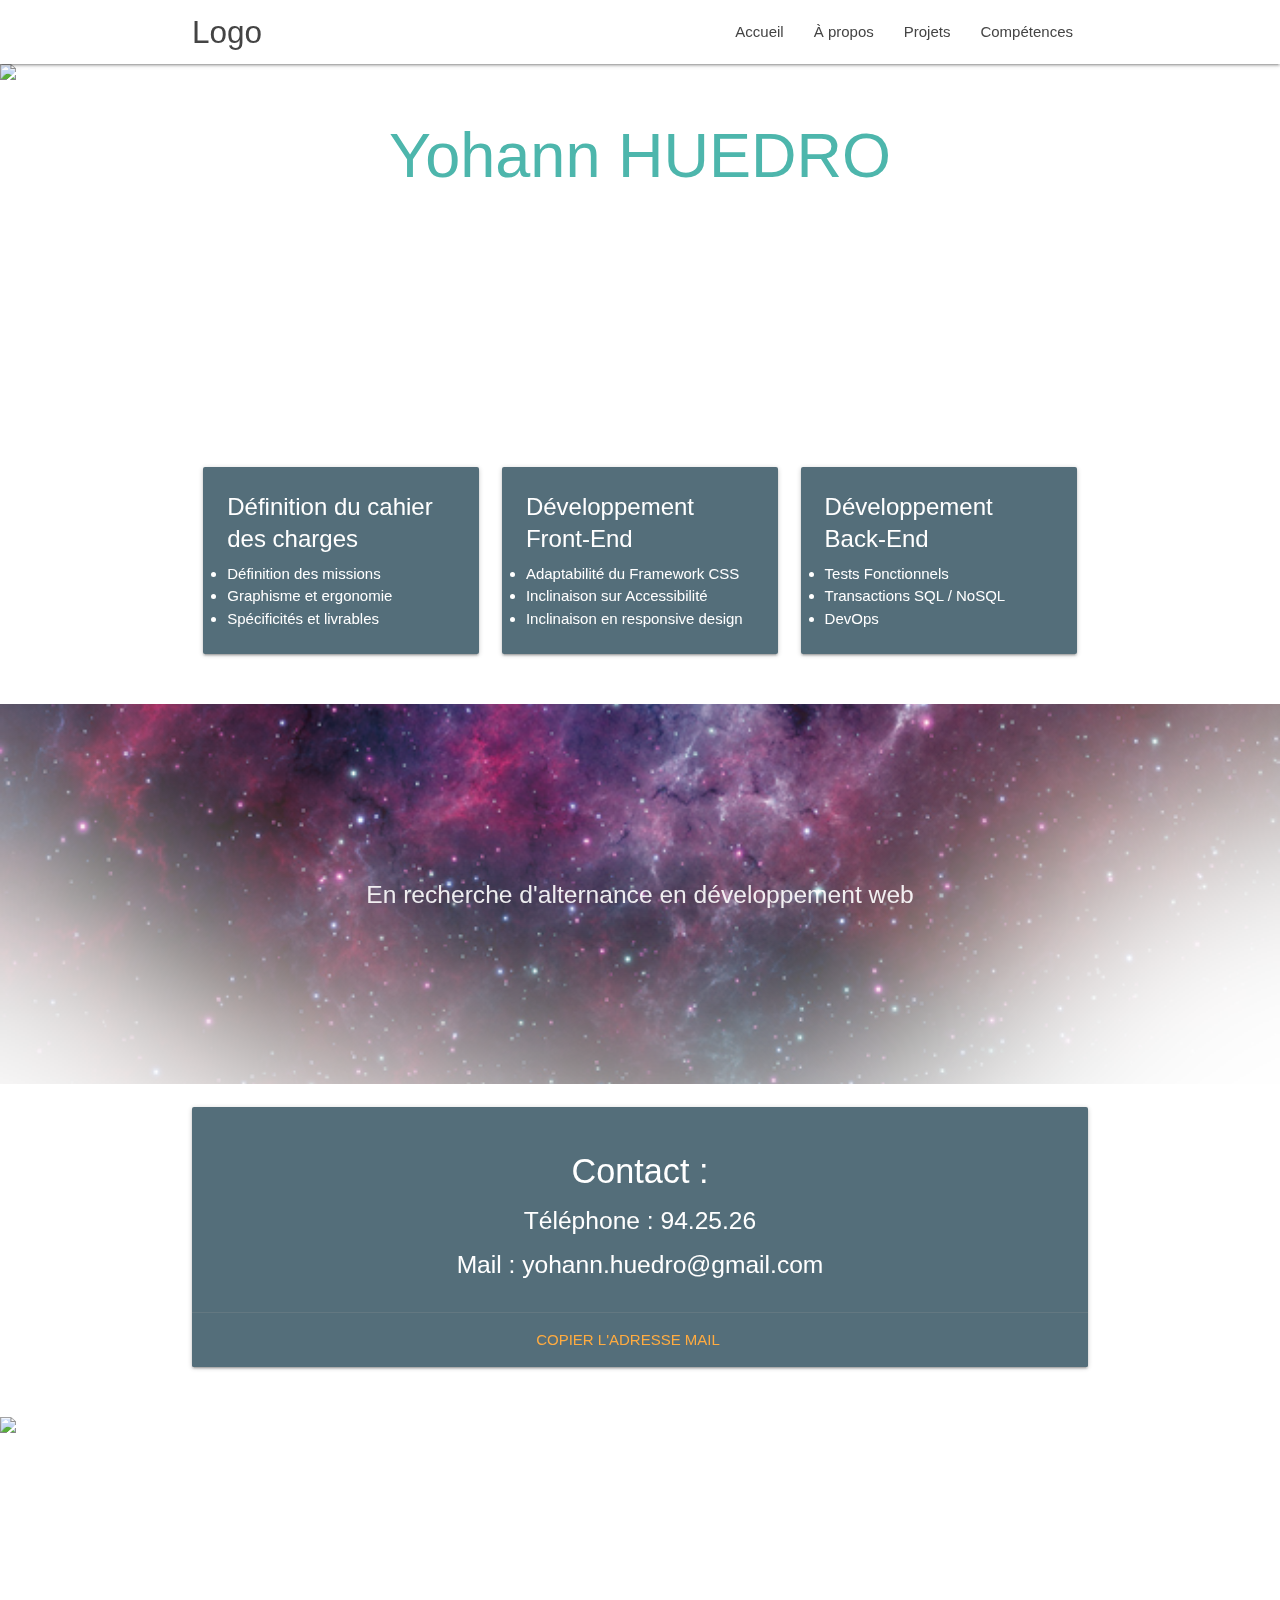
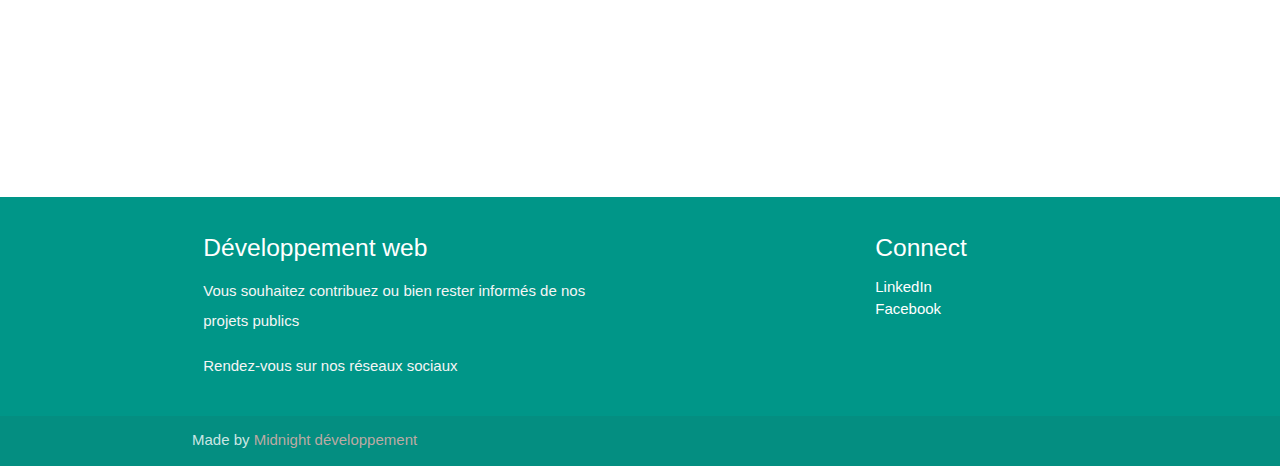
==== about.html @ 97e0f357 "1st commit" ====
<!DOCTYPE html>
<html lang="en">
<head>
  <meta http-equiv="Content-Type" content="text/html; charset=UTF-8"/>
  <meta name="viewport" content="width=device-width, initial-scale=1"/>
  <title>Portfolio Yohann HUEDRO</title>

  <!-- CSS  -->
  <link href="https://fonts.googleapis.com/icon?family=Material+Icons" rel="stylesheet">
  <link href="css/materialize.css" type="text/css" rel="stylesheet" media="screen,projection"/>
  <link href="css/style.css" type="text/css" rel="stylesheet" media="screen,projection"/>
</head>
<body>
  <nav class="white" role="navigation">
    <div class="nav-wrapper container">
      <a id="logo-container" href="#" class="brand-logo">Logo</a>

      <ul class="right hide-on-med-and-down">
        <li><a href="./index.html">Accueil</a></li>
        <li><a href="./about.html">À propos</a></li>
        <li><a href="./projet.html">Projets</a></li>
        <li><a href="./competences.html">Compétences</a></li>


      </ul>

      <ul id="nav-mobile" class="sidenav">
        <li><a href="./index.html">Accueil</a></li>
        <li><a href="./about.html">À propos</a></li>
        <li><a href="./projet.html">Projets</a></li>
        <li><a href="./competences.html">Compétences</a></li>
  

      </ul>
 
      <a href="#" data-target="nav-mobile" class="sidenav-trigger"><i class="material-icons">menu</i></a>
      
    </div>
  </nav>

  <div id="index-banner" class="parallax-container">
    <div class="section no-pad-bot">
      <div class="container">
        <br><br>
        <h1 class="header center teal-text text-lighten-2">Yohann HUEDRO </h1>
        <div class="row center">
          <h5 class="header col s12 light">A propos</h5>
        </div>
       
        <br><br>

      </div>
    </div>
    <div class="parallax"><img src="background1.jpg" alt="Unsplashed background img 1"></div>
  </div>


  <div class="container">
    <div class="section">

      <!--   Icon Section   -->
      <div class="row">
        <div class="col s12 m4">
            <div class="card blue-grey darken-1">
              <div class="card-content white-text">
                <span class="card-title">Définition du cahier des charges</span>
                <li>Définition des missions</li>
                <li>Graphisme et ergonomie</li>
                <li>Spécificités et livrables</li>
              </div>
              
            </div>
          </div>
        <div class="col s12 m4">
          <div class="card blue-grey darken-1">
            <div class="card-content white-text">
              <span class="card-title">Développement Front-End</span>
              <li>Adaptabilité du Framework CSS</li>
              <li>Inclinaison sur Accessibilité</li>
              <li>Inclinaison en responsive design</li>
            </div>
    
          </div>
        </div>
        <div class="col s12 m4">
            <div class="card blue-grey darken-1">
              <div class="card-content white-text">
                <span class="card-title">Développement Back-End</span>
                <li>Tests Fonctionnels</li>
                <li>Transactions SQL / NoSQL</li>
                <li>DevOps</li>
              </div>
   
            </div>
          </div>

      </div>

    </div>
  </div>


  <div class="parallax-container valign-wrapper">
    <div class="section no-pad-bot">
      <div class="container">
        <div class="row center">
          <h5 class="header col s12 light">En recherche d'alternance en développement web</h5>
        </div>
      </div>
    </div>
    <div class="parallax"><img src="background2.jpg" alt="Unsplashed background img 2"></div>
  </div>

  <div class="container">
    <div class="section">

      <div class="row">
        <div class="">
          <div class="card blue-grey darken-1">
            <div class="card-content white-text center">
              <h4 class="center card-header">Contact :</h4>
             
                <h5> Téléphone : 94.25.26</h5>
                <h5> Mail : yohann.huedro@gmail.com</h5>
              
            </div>
            <div class="card-action center">
              <a href="mailto:yohann.huedro@gmail.com">Copier l'adresse mail</a>
           
            </div>
          </div>
        </div>
        
      </div>

    </div>
  </div>


  <div class="parallax-container valign-wrapper">
    <div class="section no-pad-bot">
      <div class="container">
        <div class="row center">
          <h5 class="header col s12 light">Nous travaillons principalement en mode projet</h5>
        </div>
      </div>
    </div>
    <div class="parallax"><img src="background3.jpg" alt="Unsplashed background img 3"></div>
  </div>

  <footer class="page-footer teal">
    <div class="container">
      <div class="row">
        <div class="col l6 s12">
          <h5 class="white-text">Développement web</h5>
          <p class="grey-text text-lighten-4">Vous souhaitez contribuez ou bien rester informés de nos projets publics</p>
          <p class="grey-text text-lighten-4">Rendez-vous sur nos réseaux sociaux </p>

        </div>
        <div class="col l3 s12">

        </div>
        <div class="col l3 s12">
          <h5 class="white-text">Connect</h5>
          <ul>
            <li><a class="white-text" href="#!">LinkedIn</a></li>
            <li><a class="white-text" href="#!">Facebook</a></li>

     
          </ul>
        </div>
      </div>
    </div>
    <div class="footer-copyright">
      <div class="container">
      Made by <a class="brown-text text-lighten-3" href="#">Midnight développement</a>
      </div>
    </div>
  </footer>


  <!--  Scripts-->
  <script src="https://code.jquery.com/jquery-2.1.1.min.js"></script>
  <script src="js/materialize.js"></script>
  <script src="js/init.js"></script>

  </body>
</html>
---- css/style.css ----
/* Custom Stylesheet */
/**
 * Use this file to override Materialize files so you can update
 * the core Materialize files in the future
 *
 * Made By MaterializeCSS.com
 */

nav ul a,
nav .brand-logo {
  color: #444;
}

p {
  line-height: 2rem;
}

.sidenav-trigger {
  color: #26a69a;
}

.parallax-container {
  min-height: 380px;
  line-height: 0;
  height: auto;
  color: rgba(255,255,255,.9);
}
  .parallax-container .section {
    width: 100%;
  }

@media only screen and (max-width : 992px) {
  .parallax-container .section {
    position: absolute;
    top: 40%;
  }
  #index-banner .section {
    top: 10%;
  }
  
}

@media only screen and (max-width : 600px) {
  #index-banner .section {
    top: 0;
  }
}

.icon-block {
  padding: 0 15px;
}
.icon-block .material-icons {
  font-size: inherit;
}

footer.page-footer {
  margin: 0;
}
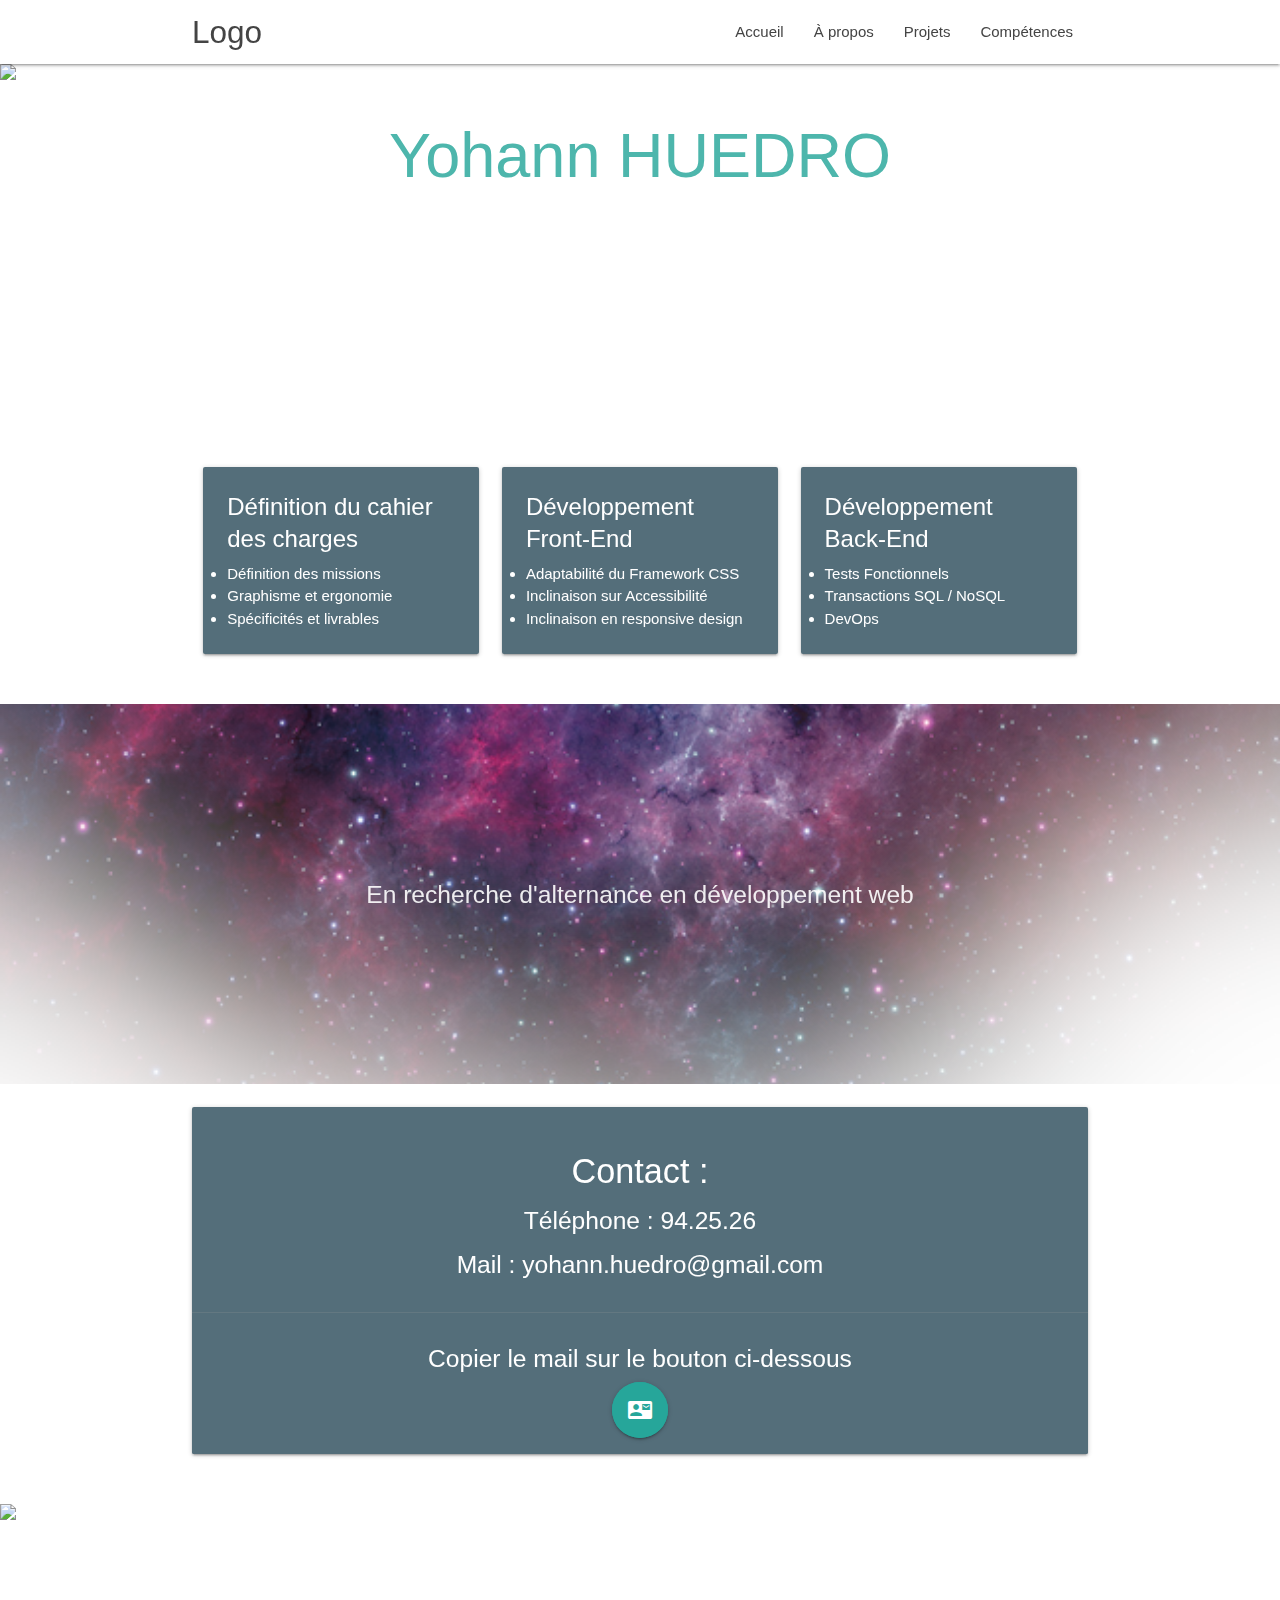
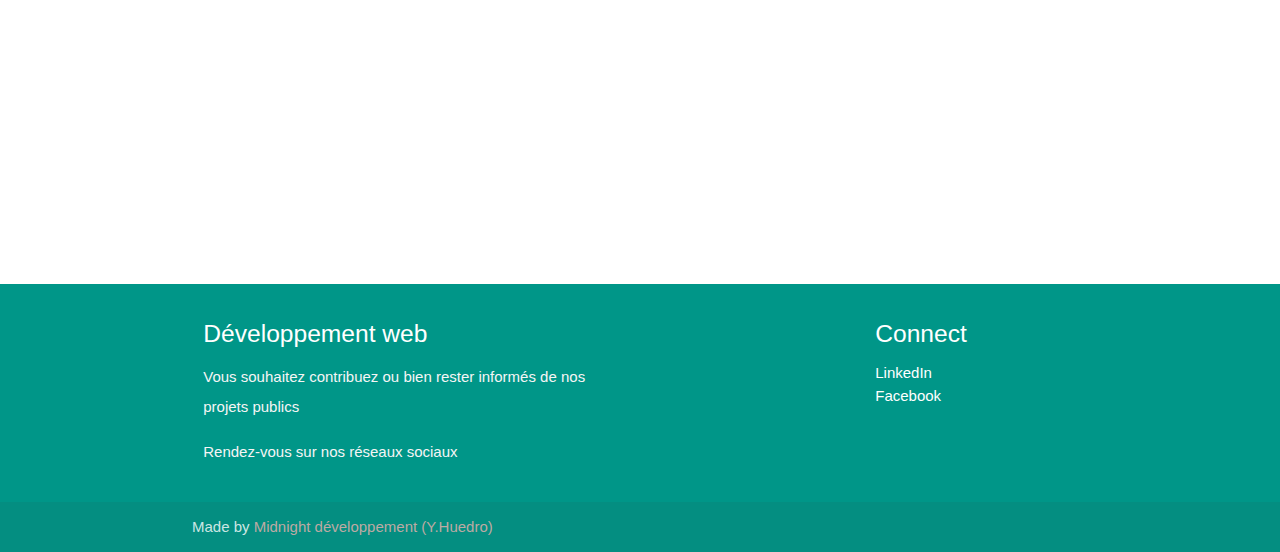
==== commit 37d5601b: "update css & links mail" ====
--- a/about.html
+++ b/about.html
@@ -125,7 +125,8 @@
               
             </div>
             <div class="card-action center">
-              <a href="mailto:yohann.huedro@gmail.com">Copier l'adresse mail</a>
+              <h5 class="white-text center inline">Copier le mail sur le bouton ci-dessous</h5>
+              <a class="btn-floating btn-large pulse inline" href="mailto:yohann.huedro@gmail.com"><i class="material-icons">contact_mail</i></a>
            
             </div>
           </div>
@@ -163,8 +164,8 @@
         <div class="col l3 s12">
           <h5 class="white-text">Connect</h5>
           <ul>
-            <li><a class="white-text" href="#!">LinkedIn</a></li>
-            <li><a class="white-text" href="#!">Facebook</a></li>
+            <li><a class="white-text" href="https://www.linkedin.com/in/yohann-huedro-5364a124b/">LinkedIn</a></li>
+            <li><a class="white-text" href="https://www.facebook.com/yohann.huedro">Facebook</a></li>
 
      
           </ul>
@@ -173,7 +174,7 @@
     </div>
     <div class="footer-copyright">
       <div class="container">
-      Made by <a class="brown-text text-lighten-3" href="#">Midnight développement</a>
+        Made by <a class="brown-text text-lighten-3" href="#">Midnight développement (Y.Huedro)</a>
       </div>
     </div>
   </footer>
--- a/css/style.css
+++ b/css/style.css
@@ -57,3 +57,10 @@
   margin: 0;
 }
 
+.h200p{
+  height: 200px!important;
+}
+
+.mt36p{
+  margin-top: 36px!important;
+}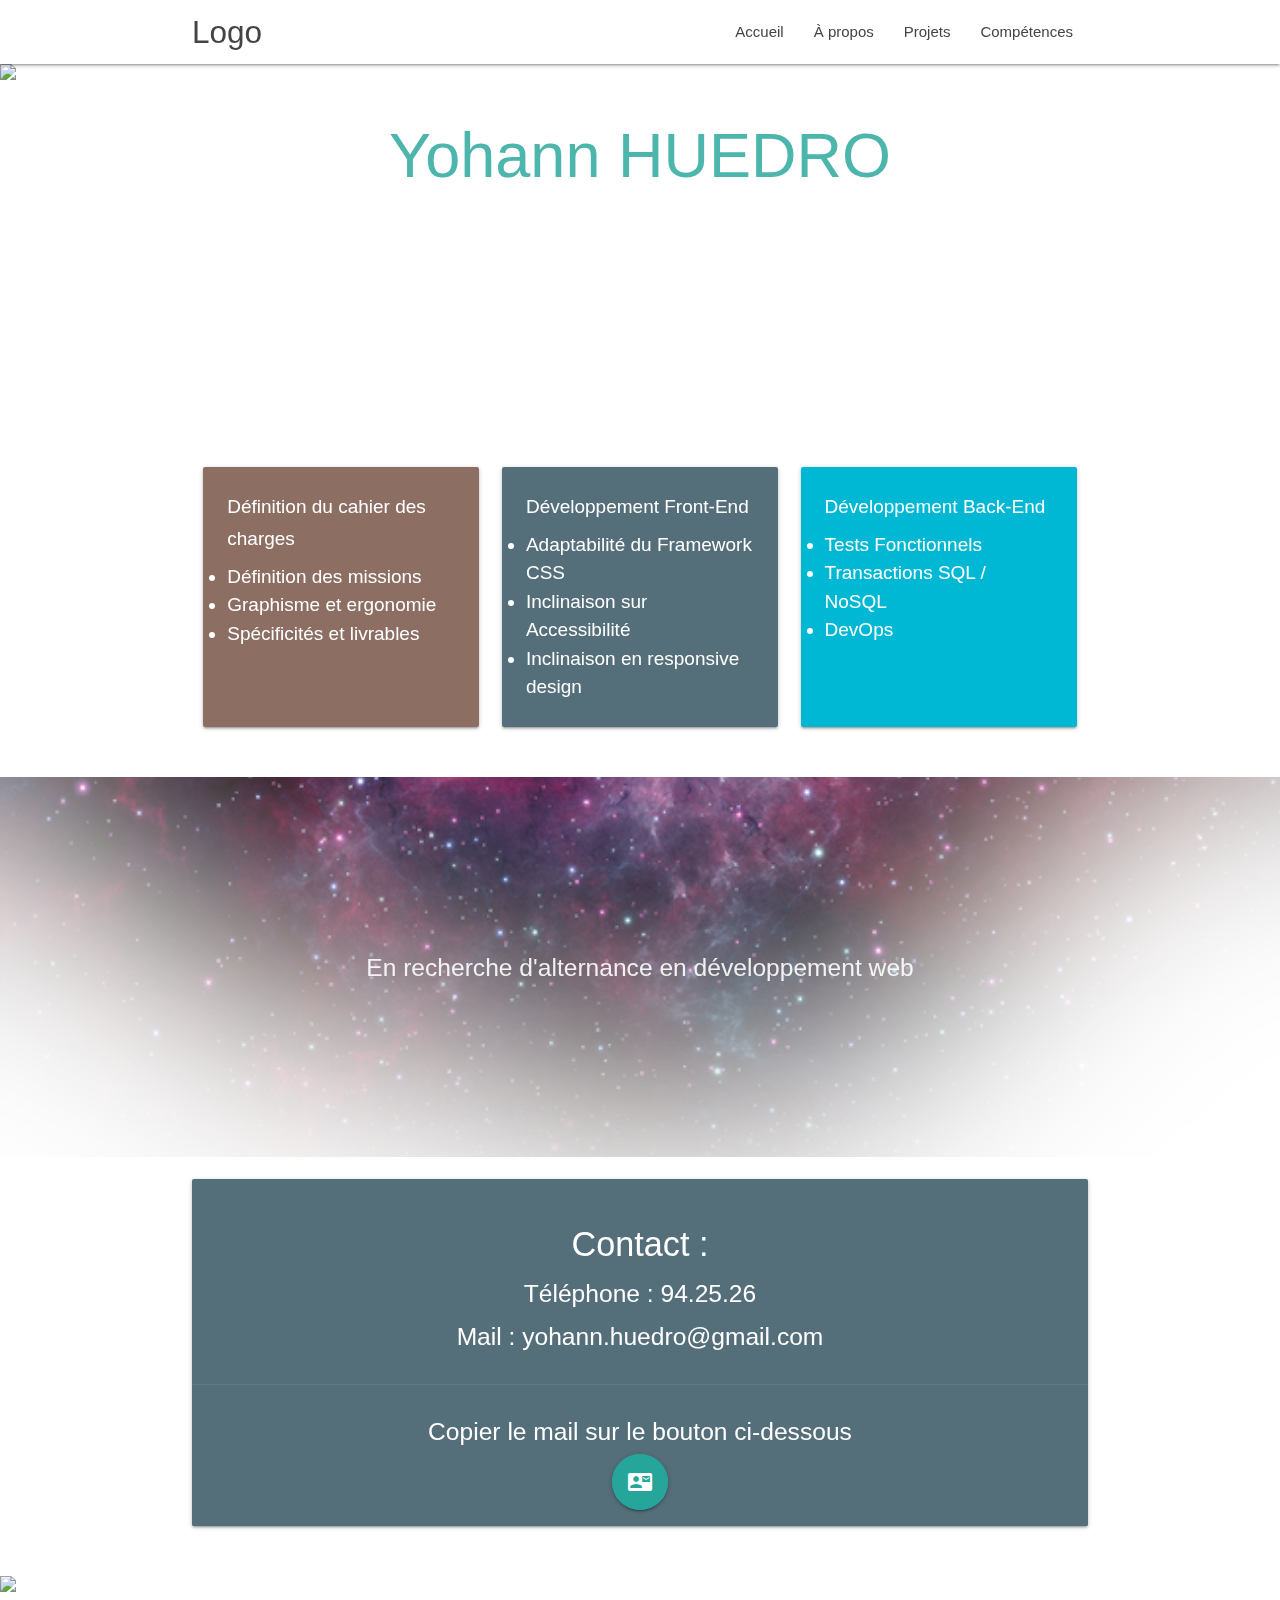
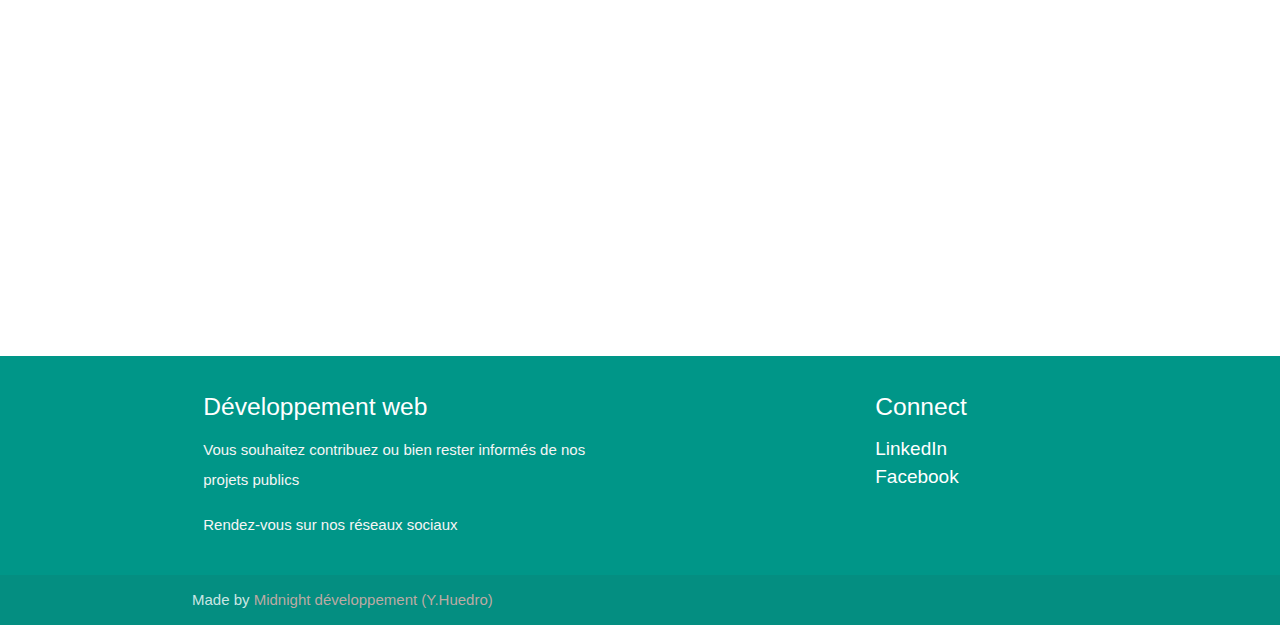
==== commit 41c74ccb: "update : css change colors" ====
--- a/about.html
+++ b/about.html
@@ -61,8 +61,8 @@
       <!--   Icon Section   -->
       <div class="row">
         <div class="col s12 m4">
-            <div class="card blue-grey darken-1">
-              <div class="card-content white-text">
+            <div class="card  brown lighten-1">
+              <div class="card-content white-text h260p">
                 <span class="card-title">Définition du cahier des charges</span>
                 <li>Définition des missions</li>
                 <li>Graphisme et ergonomie</li>
@@ -73,7 +73,7 @@
           </div>
         <div class="col s12 m4">
           <div class="card blue-grey darken-1">
-            <div class="card-content white-text">
+            <div class="card-content white-text h260p ">
               <span class="card-title">Développement Front-End</span>
               <li>Adaptabilité du Framework CSS</li>
               <li>Inclinaison sur Accessibilité</li>
@@ -83,8 +83,8 @@
           </div>
         </div>
         <div class="col s12 m4">
-            <div class="card blue-grey darken-1">
-              <div class="card-content white-text">
+            <div class="card cyan accent-4">
+              <div class="card-content white-text h260p">
                 <span class="card-title">Développement Back-End</span>
                 <li>Tests Fonctionnels</li>
                 <li>Transactions SQL / NoSQL</li>
--- a/css/style.css
+++ b/css/style.css
@@ -63,4 +63,12 @@
 
 .mt36p{
   margin-top: 36px!important;
+}
+
+.h260p{
+  height: 260px!important;
+}
+
+.card-title,li{
+  font-size: 19px!important;
 }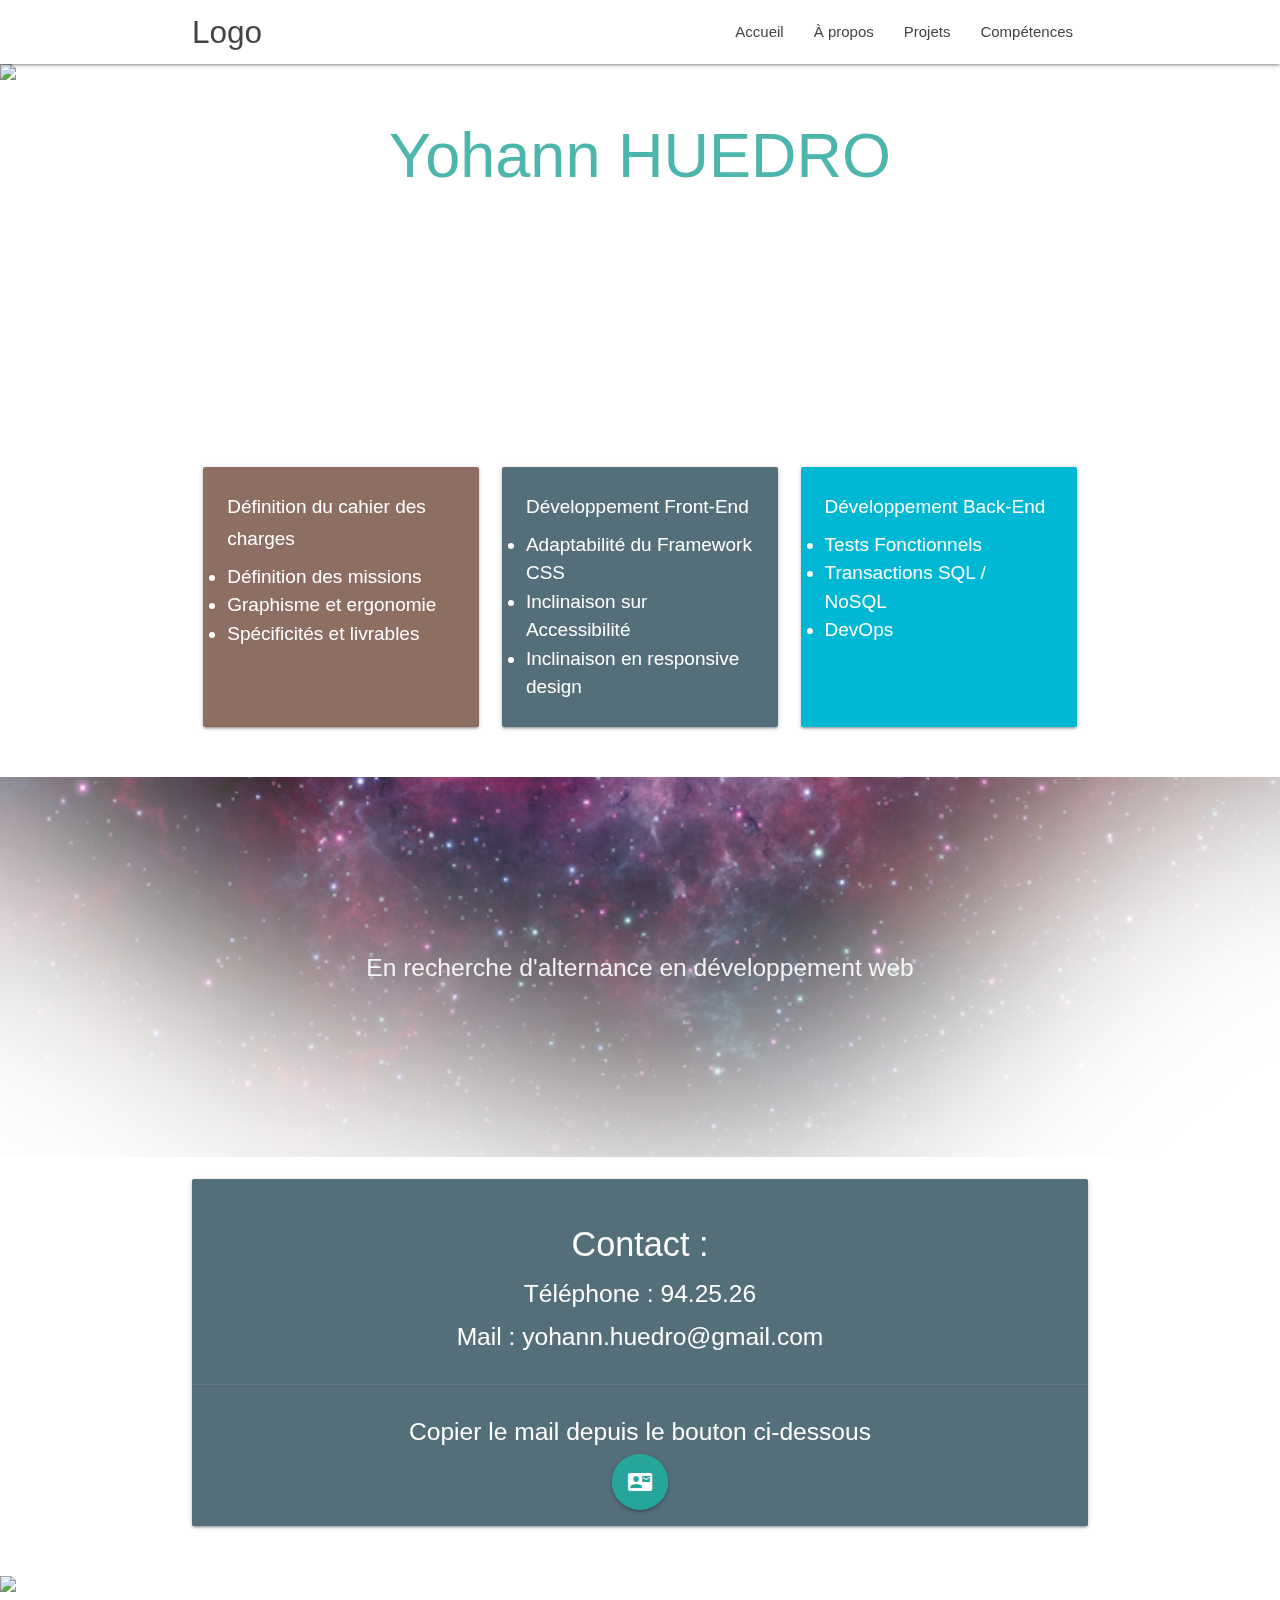
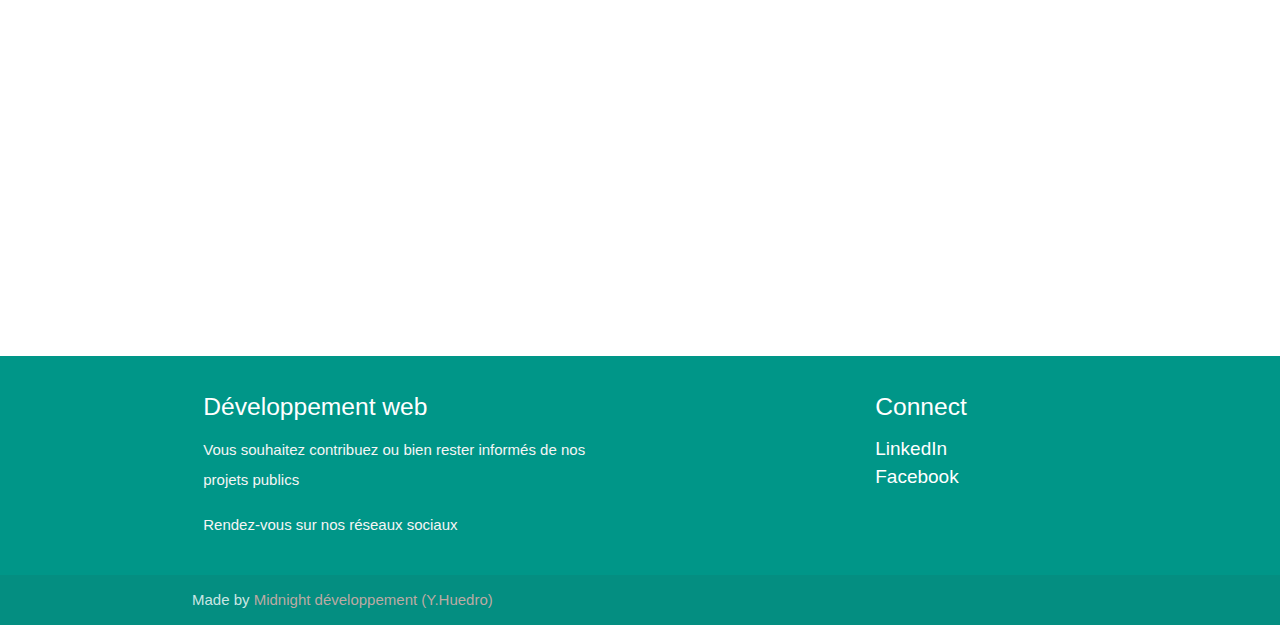
==== commit 4d838a45: "update : mail notations" ====
--- a/about.html
+++ b/about.html
@@ -125,7 +125,7 @@
               
             </div>
             <div class="card-action center">
-              <h5 class="white-text center inline">Copier le mail sur le bouton ci-dessous</h5>
+              <h5 class="white-text center inline">Copier le mail depuis le bouton ci-dessous</h5>
               <a class="btn-floating btn-large pulse inline" href="mailto:yohann.huedro@gmail.com"><i class="material-icons">contact_mail</i></a>
            
             </div>
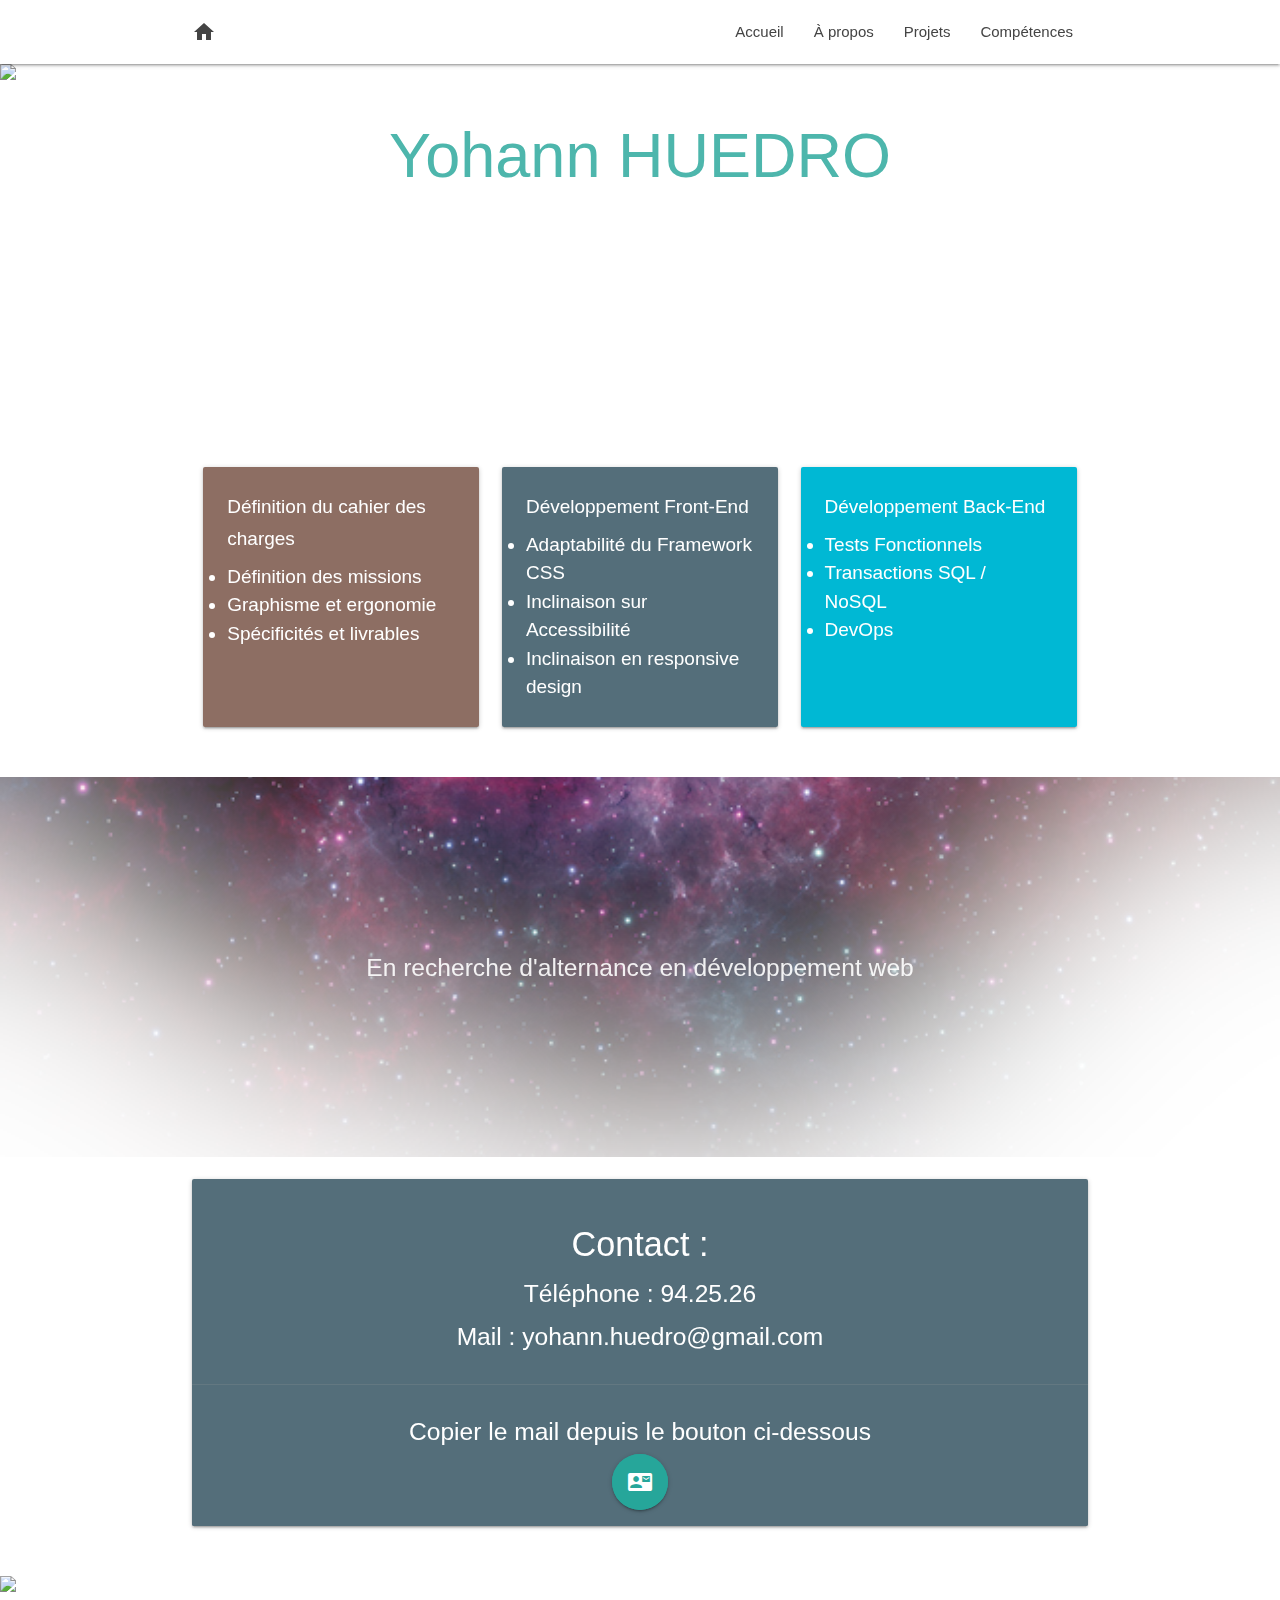
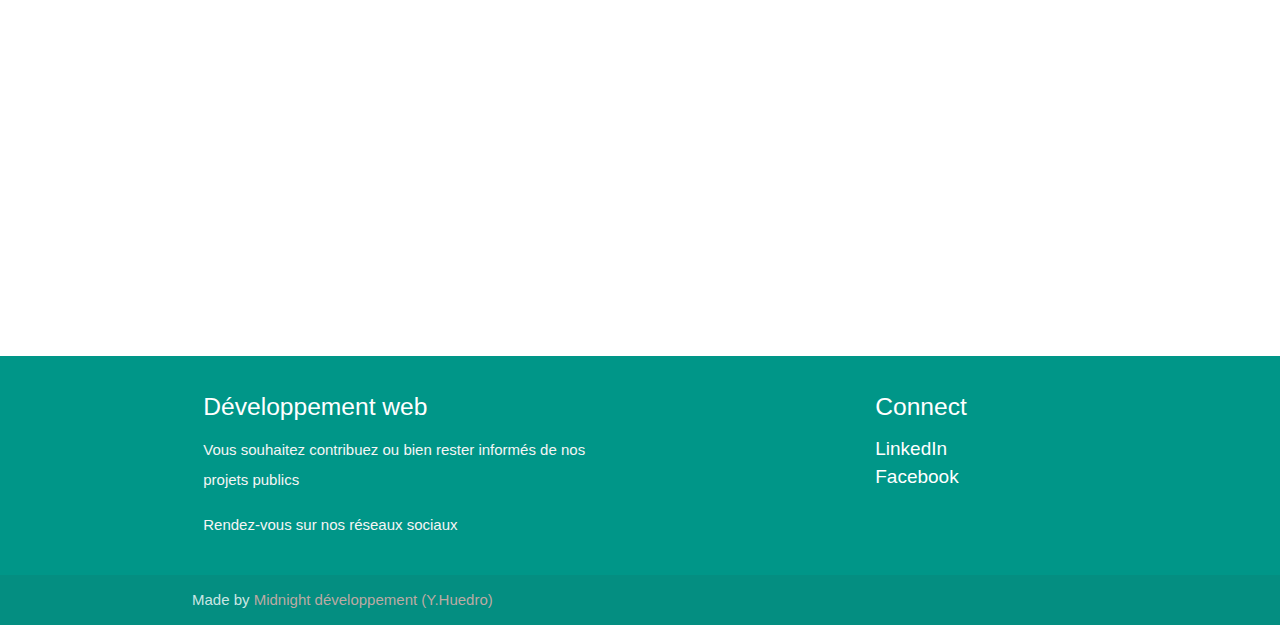
==== commit 262950b3: "update : add home logo" ====
--- a/about.html
+++ b/about.html
@@ -13,7 +13,7 @@
 <body>
   <nav class="white" role="navigation">
     <div class="nav-wrapper container">
-      <a id="logo-container" href="#" class="brand-logo">Logo</a>
+      <a id="logo-container" href="#" class="brand-logo"><i class="material-icons">home</i></a>
 
       <ul class="right hide-on-med-and-down">
         <li><a href="./index.html">Accueil</a></li>
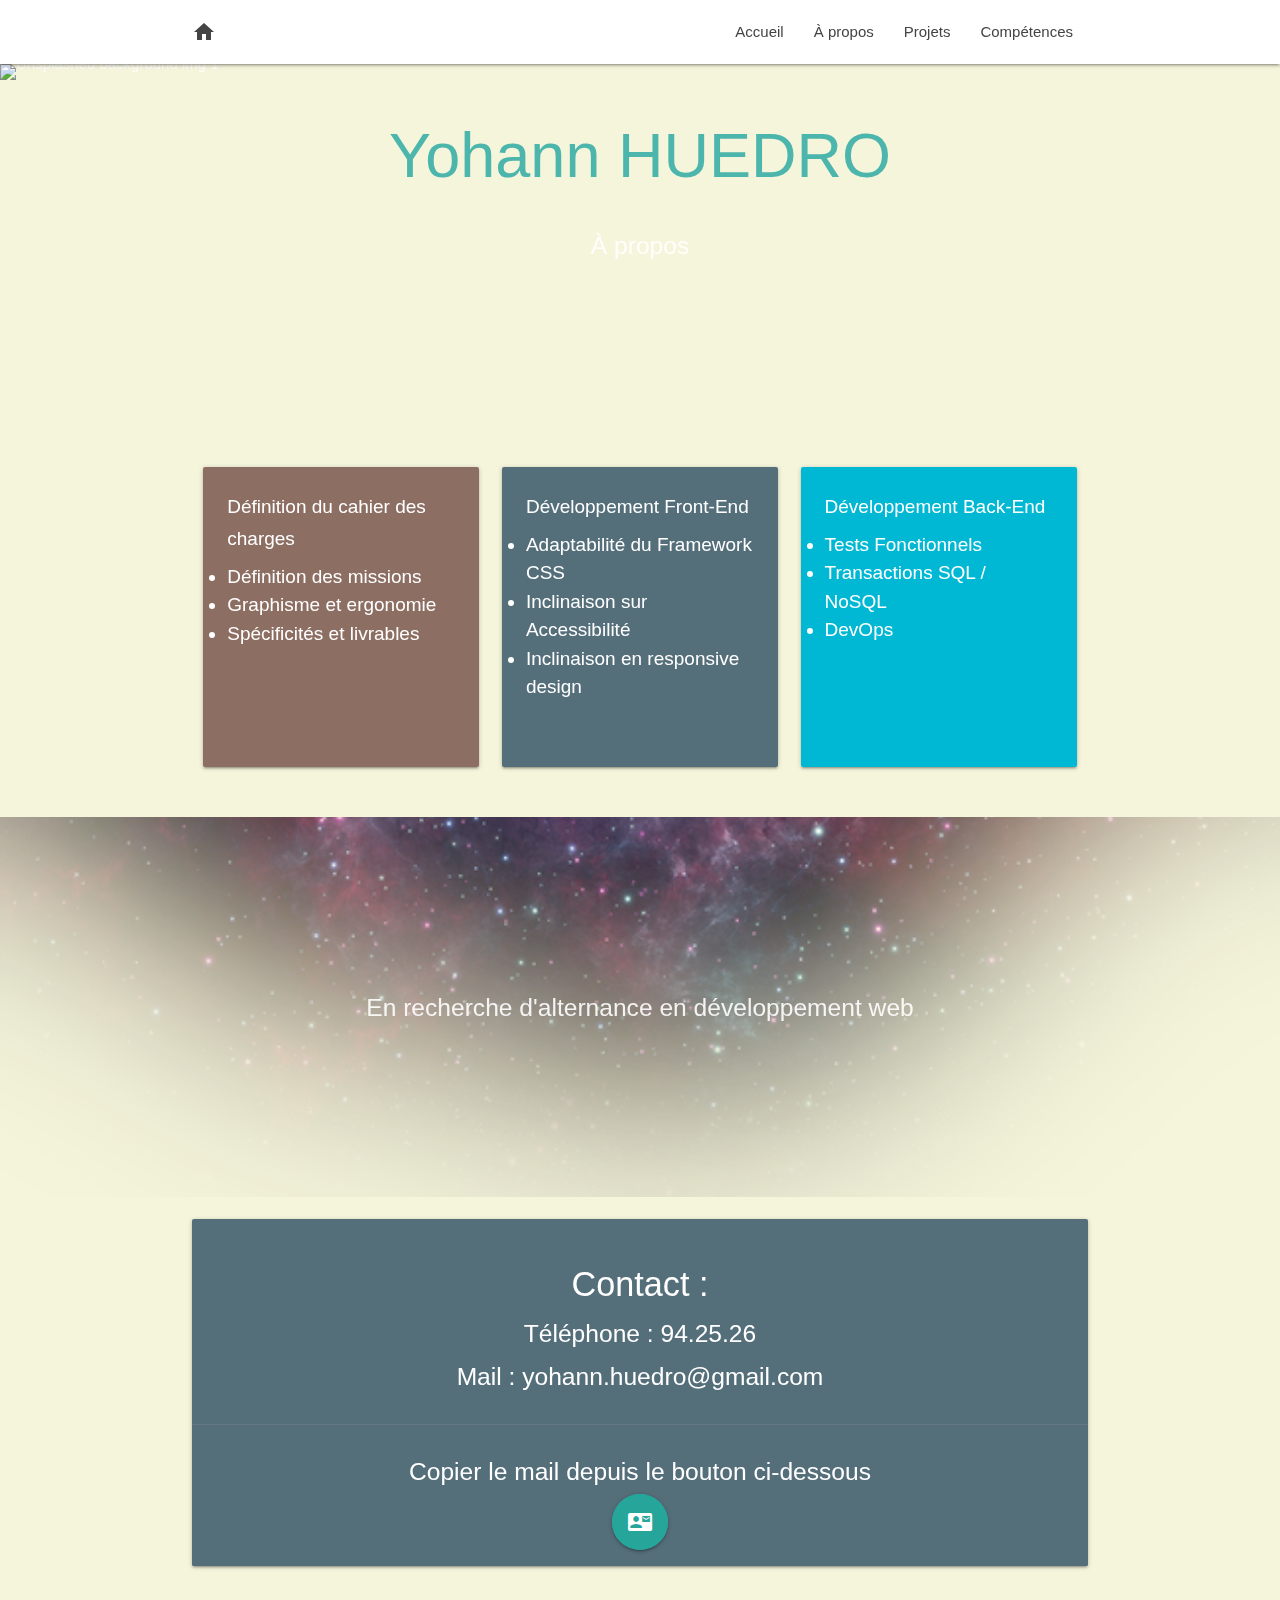
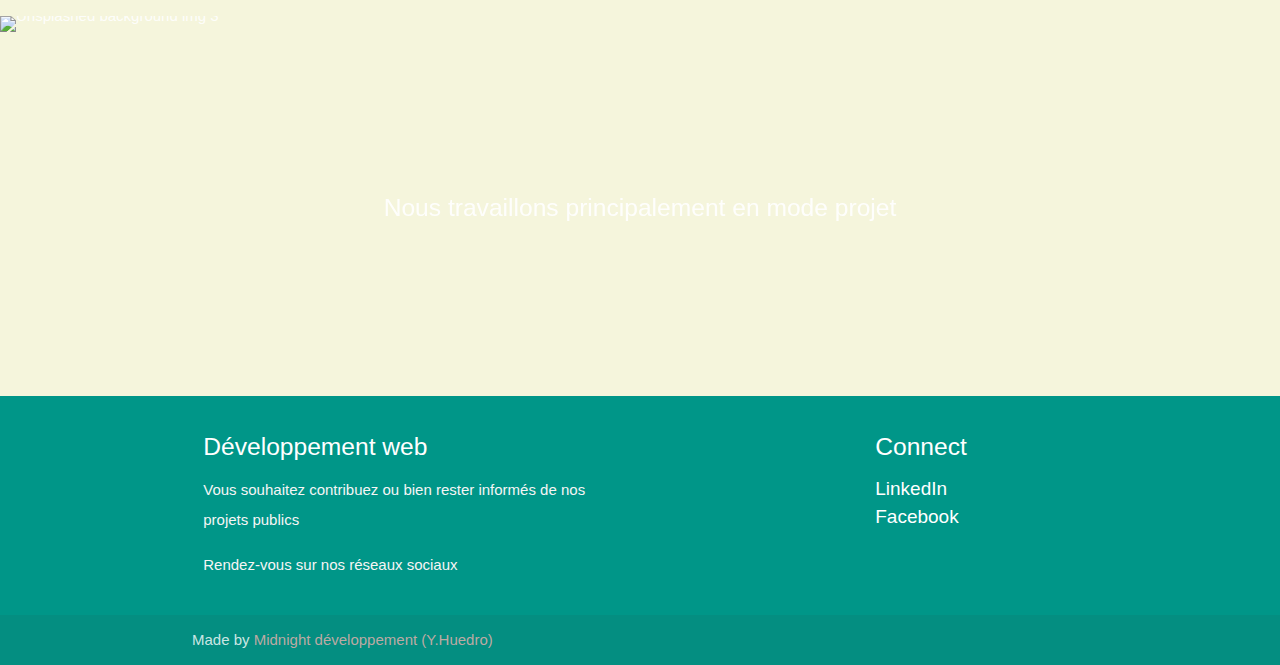
==== commit 677cad01: "update" ====
--- a/about.html
+++ b/about.html
@@ -44,7 +44,7 @@
         <br><br>
         <h1 class="header center teal-text text-lighten-2">Yohann HUEDRO </h1>
         <div class="row center">
-          <h5 class="header col s12 light">A propos</h5>
+          <h5 class="header col s12 light">À propos</h5>
         </div>
        
         <br><br>
@@ -167,7 +167,6 @@
             <li><a class="white-text" href="https://www.linkedin.com/in/yohann-huedro-5364a124b/">LinkedIn</a></li>
             <li><a class="white-text" href="https://www.facebook.com/yohann.huedro">Facebook</a></li>
 
-     
           </ul>
         </div>
       </div>
--- a/css/style.css
+++ b/css/style.css
@@ -5,6 +5,10 @@
  *
  * Made By MaterializeCSS.com
  */
+
+body{
+  background-color: beige;
+}
 
 nav ul a,
 nav .brand-logo {
@@ -66,9 +70,9 @@
 }
 
 .h260p{
-  height: 260px!important;
+  height: 300px!important;
 }
 
 .card-title,li{
   font-size: 19px!important;
-}+}
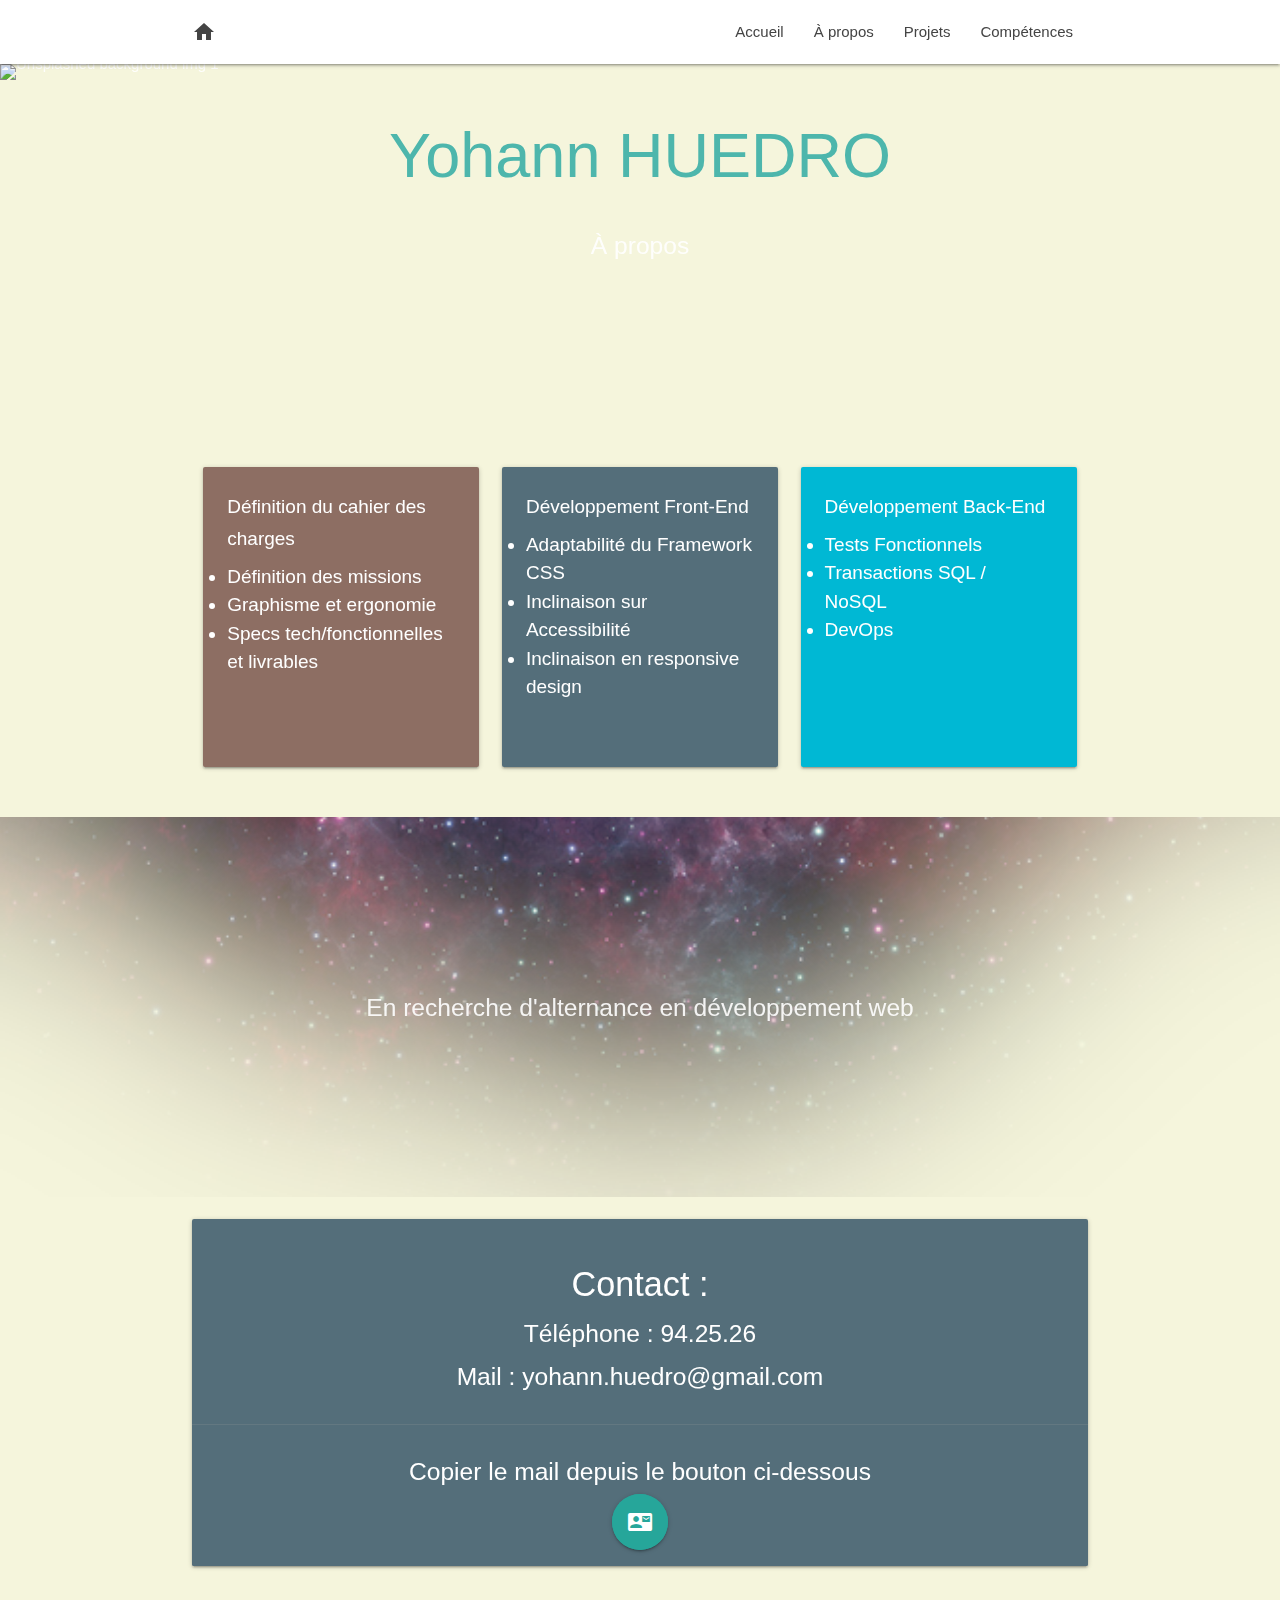
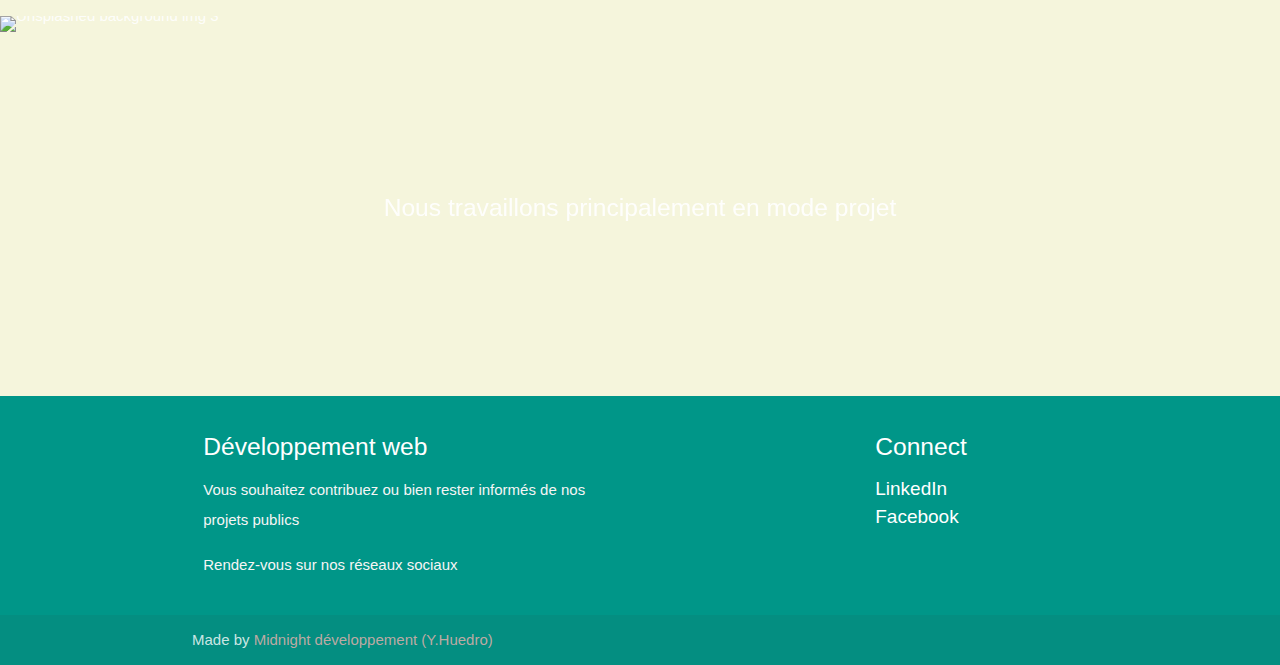
==== commit ad1543e6: "feat(ui:nt): labels modified" ====
--- a/about.html
+++ b/about.html
@@ -1,27 +1,26 @@
 <!DOCTYPE html>
 <html lang="en">
+
 <head>
-  <meta http-equiv="Content-Type" content="text/html; charset=UTF-8"/>
-  <meta name="viewport" content="width=device-width, initial-scale=1"/>
+  <meta http-equiv="Content-Type" content="text/html; charset=UTF-8" />
+  <meta name="viewport" content="width=device-width, initial-scale=1" />
   <title>Portfolio Yohann HUEDRO</title>
 
   <!-- CSS  -->
   <link href="https://fonts.googleapis.com/icon?family=Material+Icons" rel="stylesheet">
-  <link href="css/materialize.css" type="text/css" rel="stylesheet" media="screen,projection"/>
-  <link href="css/style.css" type="text/css" rel="stylesheet" media="screen,projection"/>
+  <link href="css/materialize.css" type="text/css" rel="stylesheet" media="screen,projection" />
+  <link href="css/style.css" type="text/css" rel="stylesheet" media="screen,projection" />
 </head>
+
 <body>
   <nav class="white" role="navigation">
     <div class="nav-wrapper container">
       <a id="logo-container" href="#" class="brand-logo"><i class="material-icons">home</i></a>
-
       <ul class="right hide-on-med-and-down">
         <li><a href="./index.html">Accueil</a></li>
         <li><a href="./about.html">À propos</a></li>
         <li><a href="./projet.html">Projets</a></li>
         <li><a href="./competences.html">Compétences</a></li>
-
-
       </ul>
 
       <ul id="nav-mobile" class="sidenav">
@@ -29,12 +28,8 @@
         <li><a href="./about.html">À propos</a></li>
         <li><a href="./projet.html">Projets</a></li>
         <li><a href="./competences.html">Compétences</a></li>
-  
-
       </ul>
- 
       <a href="#" data-target="nav-mobile" class="sidenav-trigger"><i class="material-icons">menu</i></a>
-      
     </div>
   </nav>
 
@@ -46,31 +41,26 @@
         <div class="row center">
           <h5 class="header col s12 light">À propos</h5>
         </div>
-       
         <br><br>
-
       </div>
     </div>
     <div class="parallax"><img src="background1.jpg" alt="Unsplashed background img 1"></div>
   </div>
-
-
   <div class="container">
     <div class="section">
 
       <!--   Icon Section   -->
       <div class="row">
         <div class="col s12 m4">
-            <div class="card  brown lighten-1">
-              <div class="card-content white-text h260p">
-                <span class="card-title">Définition du cahier des charges</span>
-                <li>Définition des missions</li>
-                <li>Graphisme et ergonomie</li>
-                <li>Spécificités et livrables</li>
-              </div>
-              
+          <div class="card  brown lighten-1">
+            <div class="card-content white-text h260p">
+              <span class="card-title">Définition du cahier des charges</span>
+              <li>Définition des missions</li>
+              <li>Graphisme et ergonomie</li>
+              <li>Specs tech/fonctionnelles et livrables</li>
             </div>
           </div>
+        </div>
         <div class="col s12 m4">
           <div class="card blue-grey darken-1">
             <div class="card-content white-text h260p ">
@@ -79,23 +69,19 @@
               <li>Inclinaison sur Accessibilité</li>
               <li>Inclinaison en responsive design</li>
             </div>
-    
           </div>
         </div>
         <div class="col s12 m4">
-            <div class="card cyan accent-4">
-              <div class="card-content white-text h260p">
-                <span class="card-title">Développement Back-End</span>
-                <li>Tests Fonctionnels</li>
-                <li>Transactions SQL / NoSQL</li>
-                <li>DevOps</li>
-              </div>
-   
+          <div class="card cyan accent-4">
+            <div class="card-content white-text h260p">
+              <span class="card-title">Développement Back-End</span>
+              <li>Tests Fonctionnels</li>
+              <li>Transactions SQL / NoSQL</li>
+              <li>DevOps</li>
             </div>
           </div>
-
+        </div>
       </div>
-
     </div>
   </div>
 
@@ -110,34 +96,26 @@
     </div>
     <div class="parallax"><img src="background2.jpg" alt="Unsplashed background img 2"></div>
   </div>
-
   <div class="container">
     <div class="section">
-
       <div class="row">
         <div class="">
           <div class="card blue-grey darken-1">
             <div class="card-content white-text center">
               <h4 class="center card-header">Contact :</h4>
-             
-                <h5> Téléphone : 94.25.26</h5>
-                <h5> Mail : yohann.huedro@gmail.com</h5>
-              
+              <h5> Téléphone : 94.25.26</h5>
+              <h5> Mail : yohann.huedro@gmail.com</h5>
             </div>
             <div class="card-action center">
               <h5 class="white-text center inline">Copier le mail depuis le bouton ci-dessous</h5>
-              <a class="btn-floating btn-large pulse inline" href="mailto:yohann.huedro@gmail.com"><i class="material-icons">contact_mail</i></a>
-           
+              <a class="btn-floating btn-large pulse inline" href="mailto:yohann.huedro@gmail.com"><i
+                  class="material-icons">contact_mail</i></a>
             </div>
           </div>
         </div>
-        
       </div>
-
     </div>
   </div>
-
-
   <div class="parallax-container valign-wrapper">
     <div class="section no-pad-bot">
       <div class="container">
@@ -148,25 +126,22 @@
     </div>
     <div class="parallax"><img src="background3.jpg" alt="Unsplashed background img 3"></div>
   </div>
-
   <footer class="page-footer teal">
     <div class="container">
       <div class="row">
         <div class="col l6 s12">
           <h5 class="white-text">Développement web</h5>
-          <p class="grey-text text-lighten-4">Vous souhaitez contribuez ou bien rester informés de nos projets publics</p>
+          <p class="grey-text text-lighten-4">Vous souhaitez contribuez ou bien rester informés de nos projets publics
+          </p>
           <p class="grey-text text-lighten-4">Rendez-vous sur nos réseaux sociaux </p>
-
         </div>
         <div class="col l3 s12">
-
         </div>
         <div class="col l3 s12">
           <h5 class="white-text">Connect</h5>
           <ul>
             <li><a class="white-text" href="https://www.linkedin.com/in/yohann-huedro-5364a124b/">LinkedIn</a></li>
             <li><a class="white-text" href="https://www.facebook.com/yohann.huedro">Facebook</a></li>
-
           </ul>
         </div>
       </div>
@@ -177,12 +152,9 @@
       </div>
     </div>
   </footer>
-
-
   <!--  Scripts-->
   <script src="https://code.jquery.com/jquery-2.1.1.min.js"></script>
   <script src="js/materialize.js"></script>
   <script src="js/init.js"></script>
-
-  </body>
-</html>
+</body>
+</html>